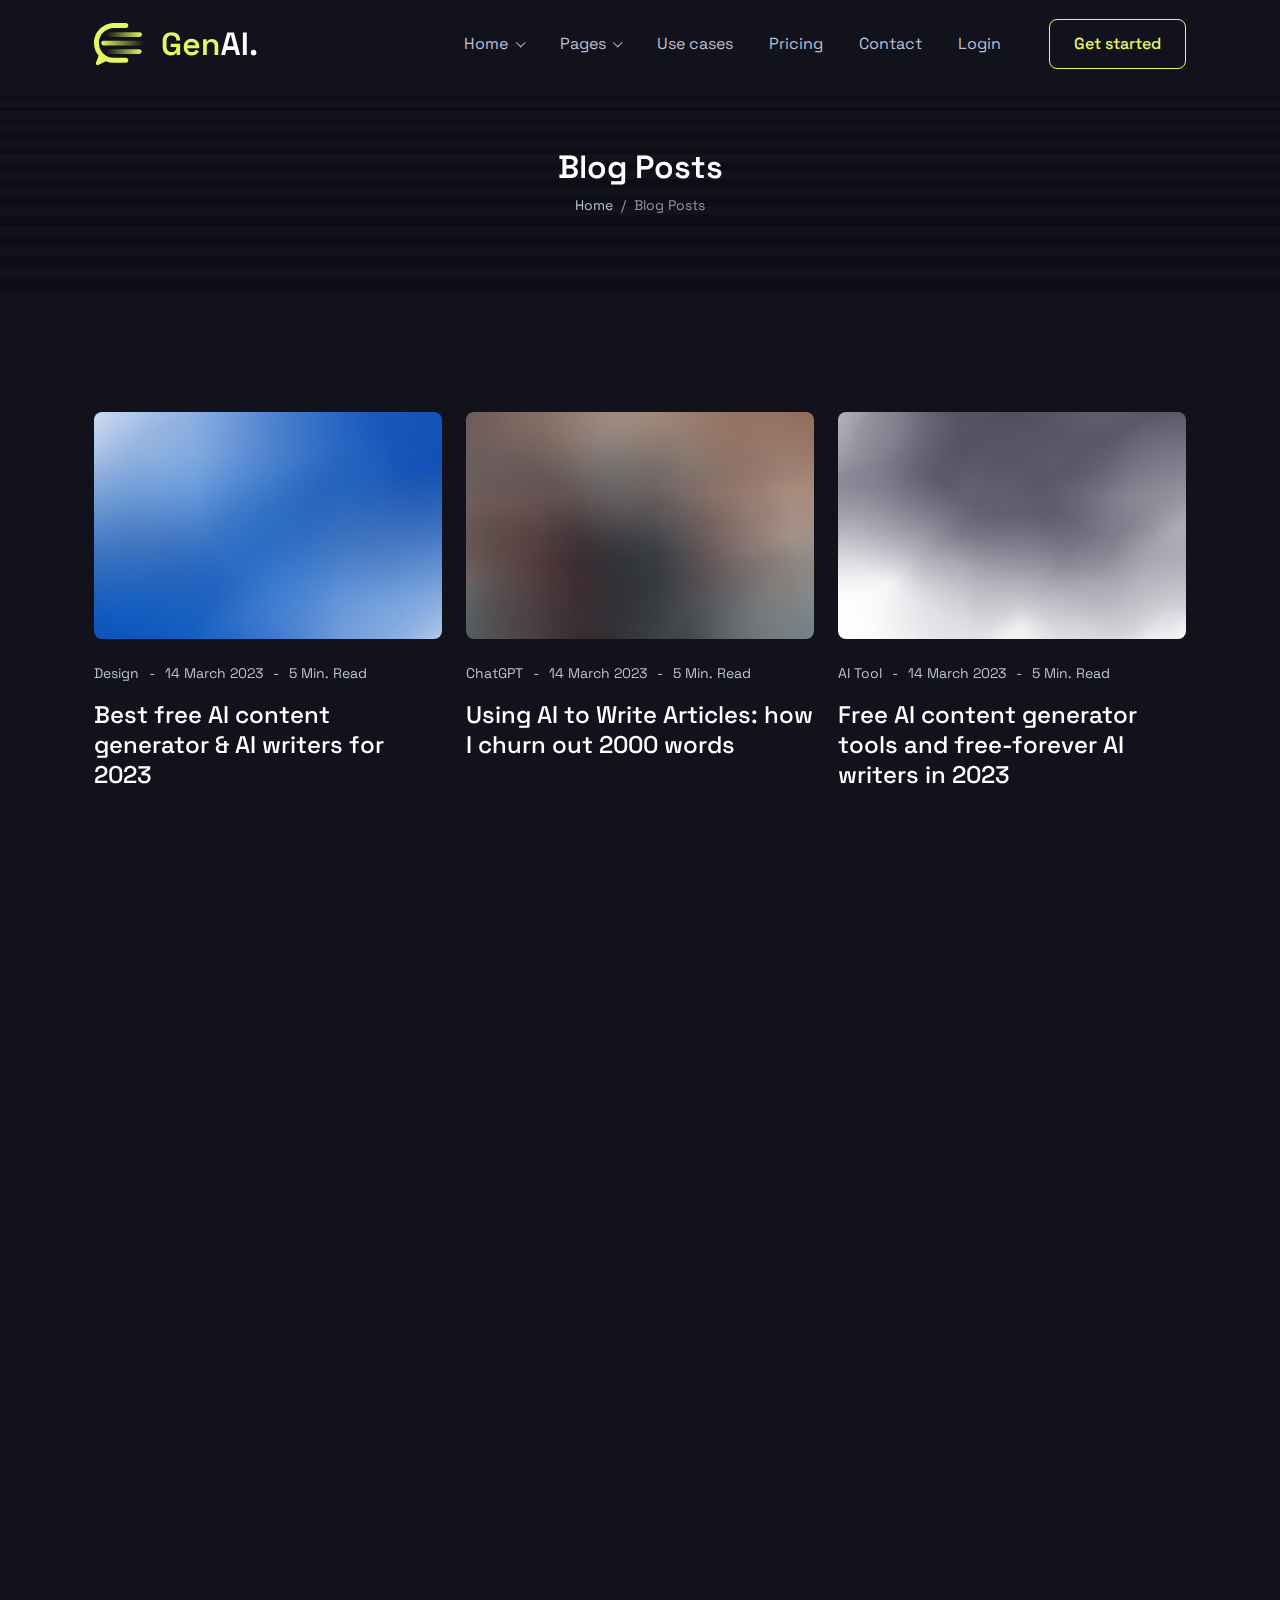
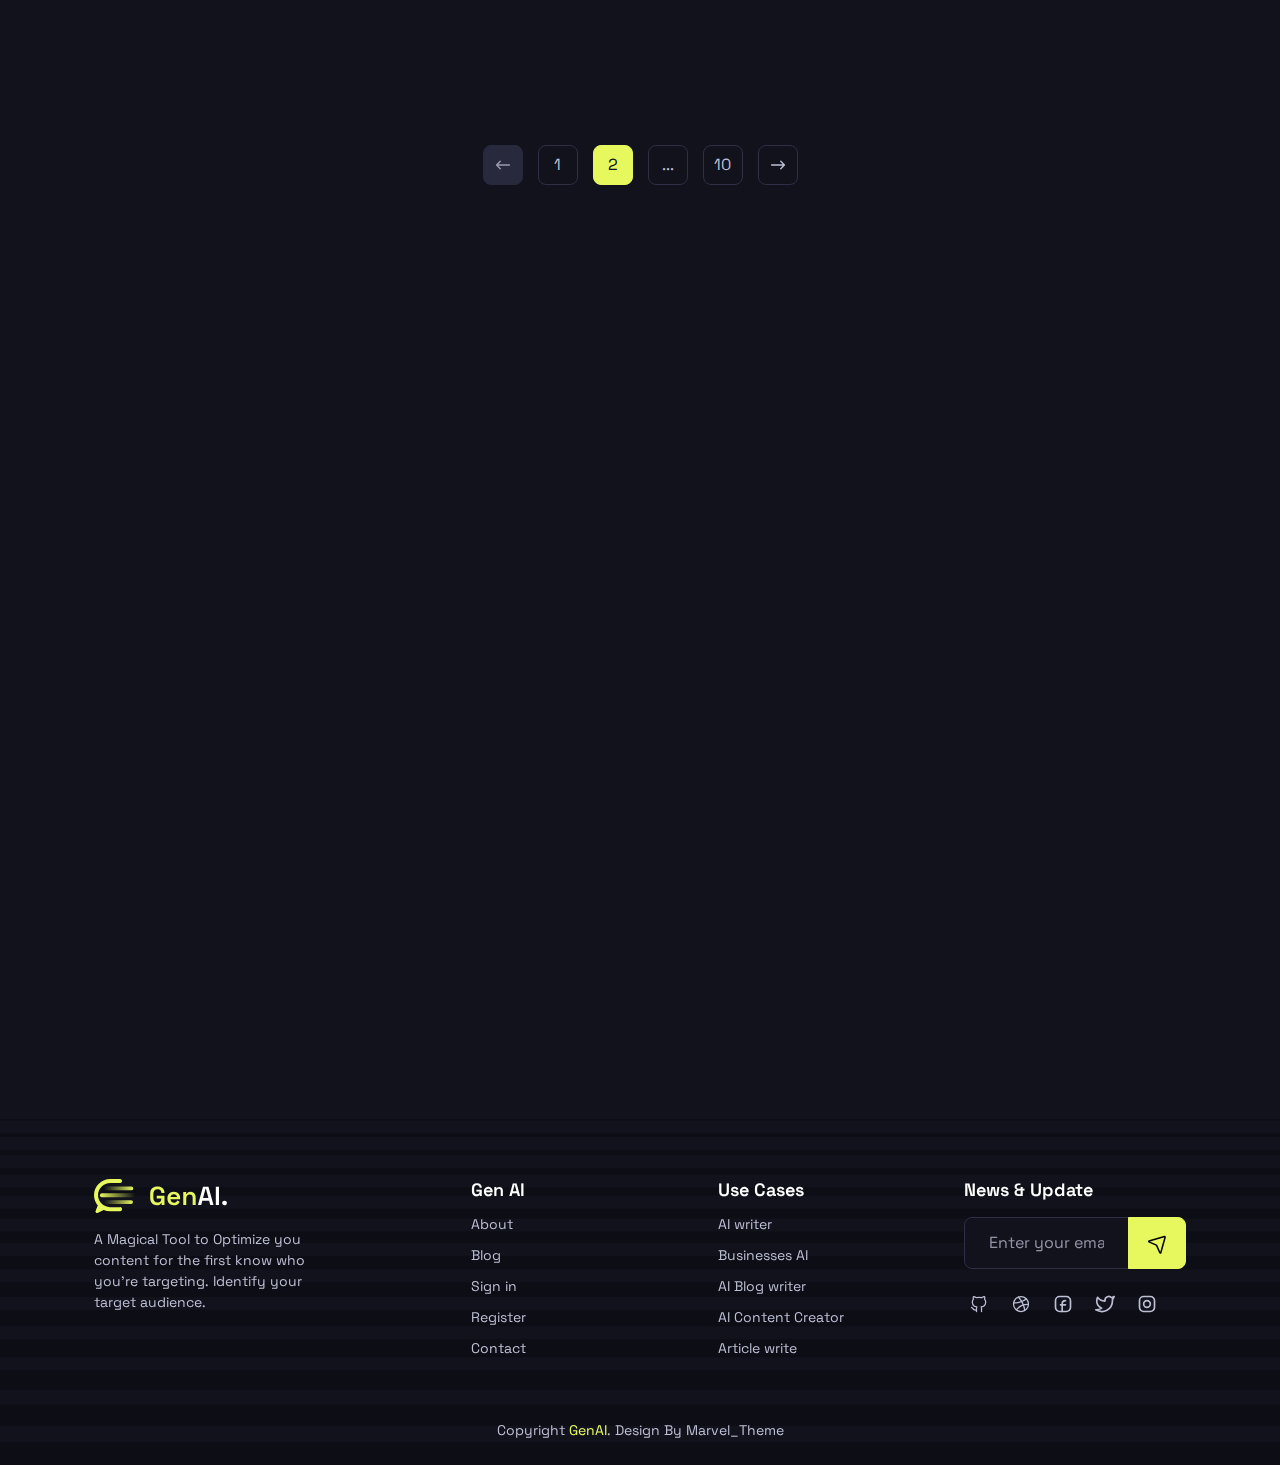
==== blog.html @ 77892fb7 "novo template" ====
<!DOCTYPE html>
<html lang="en" data-bs-theme="dark">

<head>
    <!-- Required meta tags -->
    <meta charset="UTF-8" />
    <meta http-equiv="X-UA-Compatible" content="IE=edge" />
    <meta name="viewport" content="width=device-width, initial-scale=1.0" />

    <!-- Title -->
    <title>GenAI - AI Content Writing & Copywriting HTML5 Landing Page Template</title>

    <!-- SEO meta tags -->
    <meta name="description" content="Author: Marvel Theme, AI content writing and copywriting html5 and Bootstrap 5 landing page template" />

    <!-- Favicon -->
    <link rel="icon" href="assets/images/favicon.svg" type="image/svg+xml" />

    <!-- CSS -->
    <link rel="stylesheet" href="assets/css/plugins.css" />
    <link rel="stylesheet" href="assets/css/style.css" />
</head>

<body>
    <div class="wrapper d-flex flex-column justify-between">
        <!-- Navbar -->
        <nav class="navbar navbar-expand-lg fixed-top bg-dark" data-bs-theme="dark">
            <div class="container">
                <!-- Logo -->
                <a class="navbar-brand" href="index.html">
                    <img src="assets/images/logo.svg" alt="" width="165" />
                </a>

                <!-- Navbar toggler button -->
                <button class="navbar-toggler" type="button" data-bs-toggle="collapse" data-bs-target="#navbarContent" aria-controls="navbarContent" aria-expanded="false" aria-label="Toggle navigation">
                    <div class="navbar-toggler-icon">
                        <span></span>
                        <span></span>
                        <span></span>
                    </div>
                </button>

                <!-- Navbar content -->
                <div class="collapse navbar-collapse" id="navbarContent">
                    <div class="navbar-content-inner ms-lg-auto d-flex flex-column flex-lg-row align-lg-center gap-4 gap-lg-10 p-2 p-lg-0">
                        <ul class="navbar-nav gap-lg-2 gap-xl-5">
                            <li class="nav-item dropdown">
                                <a class="nav-link dropdown-toggle " href="#" role="button" data-bs-toggle="dropdown" aria-expanded="false">
                                    Home
                                </a>
                                <ul class="dropdown-menu">
                                    <li><a class="dropdown-item" href="index.html">Home one</a></li>
                                    <li><a class="dropdown-item" href="index-lite.html">Home one lite</a></li>
                                    <li><a class="dropdown-item" href="index-2.html">Home two</a></li>
                                    <li><a class="dropdown-item" href="index-2-lite.html">Home two lite</a></li>
                                </ul>
                            </li>
                            <li class="nav-item dropdown">
                                <a class="nav-link dropdown-toggle" href="#" role="button" data-bs-toggle="dropdown" aria-expanded="false">
                                    Pages
                                </a>
                                <ul class="dropdown-menu megamenu megamenu-cols-2">
                                    <li><a class="dropdown-item " href="about.html">About</a></li>
                                    <li><a class="dropdown-item " href="about-lite.html">About lite</a></li>
                                    <li><a class="dropdown-item " href="contact.html">Contact</a></li>
                                    <li><a class="dropdown-item " href="contact-lite.html">Contact lite</a></li>
                                    <li><a class="dropdown-item active" href="blog.html">Blog</a></li>
                                    <li><a class="dropdown-item " href="blog-lite.html">Blog lite</a></li>
                                    <li><a class="dropdown-item " href="article.html">Article</a></li>
                                    <li><a class="dropdown-item " href="article-lite.html">Article lite</a></li>
                                    <li><a class="dropdown-item " href="use-cases.html">Use cases</a></li>
                                    <li><a class="dropdown-item " href="use-cases-lite.html">Use cases lite</a></li>
                                    <li><a class="dropdown-item " href="use-cases-details.html">Case details</a></li>
                                    <li><a class="dropdown-item " href="use-cases-details-lite.html">Case details lite</a></li>
                                    <li><a class="dropdown-item " href="pricing-plan.html">Pricing</a></li>
                                    <li><a class="dropdown-item " href="pricing-plan-lite.html">Pricing lite</a></li>
                                    <li><a class="dropdown-item" href="login.html">Login</a></li>
                                    <li><a class="dropdown-item" href="login-lite.html">Login lite</a></li>
                                    <li><a class="dropdown-item" href="register.html">Register</a></li>
                                    <li><a class="dropdown-item" href="register-lite.html">Register lite</a></li>
                                    <li><a class="dropdown-item" href="forgot-password.html">Forgot password</a></li>
                                    <li><a class="dropdown-item" href="forgot-password-lite.html">Forgot password lite</a></li>
                                    <li><a class="dropdown-item " href="404.html">404</a></li>
                                    <li><a class="dropdown-item " href="404-lite.html">404 lite</a></li>
                                </ul>
                            </li>
                            <li class="nav-item">
                                <a class="nav-link " href="use-cases.html">Use cases</a>
                            </li>
                            <li class="nav-item">
                                <a class="nav-link " href="pricing-plan.html">Pricing</a>
                            </li>
                            <li class="nav-item">
                                <a class="nav-link " href="contact.html">Contact</a>
                            </li>
                            <li class="nav-item">
                                <a class="nav-link" href="login.html">Login</a>
                            </li>
                        </ul>
                        <div class="">
                            <a href="login.html" class="btn btn-outline-primary-dark">Get started</a>
                        </div>
                    </div>
                </div>
            </div>
        </nav>


        <main class="flex-grow-1">
            <!-- Page Header -->
            <section class="py-10 py-lg-15 bg-striped" data-aos="fade-up-sm" data-aos-delay="50">
                <div class="container">
                    <div class="text-center">
                        <h3 class="text-white mb-2">Blog Posts</h3>
                        <nav aria-label="breadcrumb">
                            <ol class="breadcrumb justify-center fs-sm">
                                <li class="breadcrumb-item"><a href="index.html">Home</a></li>
                                <li class="breadcrumb-item active" aria-current="page">Blog Posts</li>
                            </ol>
                        </nav>
                    </div>
                </div>
            </section>


            <!-- Blog -->
            <section class="pt-20 pb-10 pt-lg-30 pb-lg-15">
                <div class="container">
                    <div class="row row-cols-1 row-cols-md-2 row-cols-lg-3 gx-6 gy-10 gy-lg-16">
                        <div class="col" data-aos="fade-up-sm" data-aos-delay="50">
                            <div class="blog-card card border-0">
                                <div class="card-header border-0 bg-transparent ratio ratio-6x4 rounded overflow-hidden">
                                    <a href="article.html" class="d-block">
                                        <img src="assets/images/thumbnails/1.jpg" alt="" class="img-fluid post-thumbnail w-full h-full object-cover" />
                                    </a>
                                </div>
                                <div class="card-body p-0 mt-6">
                                    <ul class="list-unstyled d-flex flex-wrap align-center fs-sm meta-list">
                                        <li>Design</li>
                                        <li>14 March 2023</li>
                                        <li>5 Min. Read</li>
                                    </ul>

                                    <h4 class="post-title fw-medium mb-0">
                                        <a href="article.html">Best free AI content generator & AI writers for 2023</a>
                                    </h4>
                                </div>
                            </div>
                        </div>
                        <div class="col" data-aos="fade-up-sm" data-aos-delay="100">
                            <div class="blog-card card border-0">
                                <div class="card-header border-0 bg-transparent ratio ratio-6x4 rounded overflow-hidden">
                                    <a href="article.html" class="d-block">
                                        <img src="assets/images/thumbnails/2.jpg" alt="" class="img-fluid post-thumbnail w-full h-full object-cover" />
                                    </a>
                                </div>
                                <div class="card-body p-0 mt-6">
                                    <ul class="list-unstyled d-flex flex-wrap align-center fs-sm meta-list">
                                        <li>ChatGPT</li>
                                        <li>14 March 2023</li>
                                        <li>5 Min. Read</li>
                                    </ul>

                                    <h4 class="post-title fw-medium mb-0">
                                        <a href="article.html">Using AI to Write Articles: how I churn out 2000 words</a>
                                    </h4>
                                </div>
                            </div>
                        </div>
                        <div class="col" data-aos="fade-up-sm" data-aos-delay="150">
                            <div class="blog-card card border-0">
                                <div class="card-header border-0 bg-transparent ratio ratio-6x4 rounded overflow-hidden">
                                    <a href="article.html" class="d-block">
                                        <img src="assets/images/thumbnails/3.jpg" alt="" class="img-fluid post-thumbnail w-full h-full object-cover" />
                                    </a>
                                </div>
                                <div class="card-body p-0 mt-6">
                                    <ul class="list-unstyled d-flex flex-wrap align-center fs-sm meta-list">
                                        <li>AI Tool</li>
                                        <li>14 March 2023</li>
                                        <li>5 Min. Read</li>
                                    </ul>

                                    <h4 class="post-title fw-medium mb-0">
                                        <a href="article.html">Free AI content generator tools and free-forever AI writers in 2023</a>
                                    </h4>
                                </div>
                            </div>
                        </div>
                        <div class="col" data-aos="fade-up-sm" data-aos-delay="50">
                            <div class="blog-card card border-0">
                                <div class="card-header border-0 bg-transparent ratio ratio-6x4 rounded overflow-hidden">
                                    <a href="article.html" class="d-block">
                                        <img src="assets/images/thumbnails/4.jpg" alt="" class="img-fluid post-thumbnail w-full h-full object-cover" />
                                    </a>
                                </div>
                                <div class="card-body p-0 mt-6">
                                    <ul class="list-unstyled d-flex flex-wrap align-center fs-sm meta-list">
                                        <li>Design</li>
                                        <li>14 March 2023</li>
                                        <li>5 Min. Read</li>
                                    </ul>

                                    <h4 class="post-title fw-medium mb-0">
                                        <a href="article.html">Best free AI content generator & AI writers for 2023</a>
                                    </h4>
                                </div>
                            </div>
                        </div>
                        <div class="col" data-aos="fade-up-sm" data-aos-delay="100">
                            <div class="blog-card card border-0">
                                <div class="card-header border-0 bg-transparent ratio ratio-6x4 rounded overflow-hidden">
                                    <a href="article.html" class="d-block">
                                        <img src="assets/images/thumbnails/5.jpg" alt="" class="img-fluid post-thumbnail w-full h-full object-cover" />
                                    </a>
                                </div>
                                <div class="card-body p-0 mt-6">
                                    <ul class="list-unstyled d-flex flex-wrap align-center fs-sm meta-list">
                                        <li>ChatGPT</li>
                                        <li>14 March 2023</li>
                                        <li>5 Min. Read</li>
                                    </ul>

                                    <h4 class="post-title fw-medium mb-0">
                                        <a href="article.html">Using AI to Write Articles: how I churn out 2000 words</a>
                                    </h4>
                                </div>
                            </div>
                        </div>
                        <div class="col" data-aos="fade-up-sm" data-aos-delay="150">
                            <div class="blog-card card border-0">
                                <div class="card-header border-0 bg-transparent ratio ratio-6x4 rounded overflow-hidden">
                                    <a href="article.html" class="d-block">
                                        <img src="assets/images/thumbnails/6.jpg" alt="" class="img-fluid post-thumbnail w-full h-full object-cover" />
                                    </a>
                                </div>
                                <div class="card-body p-0 mt-6">
                                    <ul class="list-unstyled d-flex flex-wrap align-center fs-sm meta-list">
                                        <li>AI Tool</li>
                                        <li>14 March 2023</li>
                                        <li>5 Min. Read</li>
                                    </ul>

                                    <h4 class="post-title fw-medium mb-0">
                                        <a href="article.html">Free AI content generator tools and free-forever AI writers in 2023</a>
                                    </h4>
                                </div>
                            </div>
                        </div>
                        <div class="col" data-aos="fade-up-sm" data-aos-delay="50">
                            <div class="blog-card card border-0">
                                <div class="card-header border-0 bg-transparent ratio ratio-6x4 rounded overflow-hidden">
                                    <a href="article.html" class="d-block">
                                        <img src="assets/images/thumbnails/7.jpg" alt="" class="img-fluid post-thumbnail w-full h-full object-cover" />
                                    </a>
                                </div>
                                <div class="card-body p-0 mt-6">
                                    <ul class="list-unstyled d-flex flex-wrap align-center fs-sm meta-list">
                                        <li>Design</li>
                                        <li>14 March 2023</li>
                                        <li>5 Min. Read</li>
                                    </ul>

                                    <h4 class="post-title fw-medium mb-0">
                                        <a href="article.html">Best free AI content generator & AI writers for 2023</a>
                                    </h4>
                                </div>
                            </div>
                        </div>
                        <div class="col" data-aos="fade-up-sm" data-aos-delay="100">
                            <div class="blog-card card border-0">
                                <div class="card-header border-0 bg-transparent ratio ratio-6x4 rounded overflow-hidden">
                                    <a href="article.html" class="d-block">
                                        <img src="assets/images/thumbnails/8.jpg" alt="" class="img-fluid post-thumbnail w-full h-full object-cover" />
                                    </a>
                                </div>
                                <div class="card-body p-0 mt-6">
                                    <ul class="list-unstyled d-flex flex-wrap align-center fs-sm meta-list">
                                        <li>ChatGPT</li>
                                        <li>14 March 2023</li>
                                        <li>5 Min. Read</li>
                                    </ul>

                                    <h4 class="post-title fw-medium mb-0">
                                        <a href="article.html">Using AI to Write Articles: how I churn out 2000 words</a>
                                    </h4>
                                </div>
                            </div>
                        </div>
                        <div class="col" data-aos="fade-up-sm" data-aos-delay="150">
                            <div class="blog-card card border-0">
                                <div class="card-header border-0 bg-transparent ratio ratio-6x4 rounded overflow-hidden">
                                    <a href="article.html" class="d-block">
                                        <img src="assets/images/thumbnails/9.jpg" alt="" class="img-fluid post-thumbnail w-full h-full object-cover" />
                                    </a>
                                </div>
                                <div class="card-body p-0 mt-6">
                                    <ul class="list-unstyled d-flex flex-wrap align-center fs-sm meta-list">
                                        <li>AI Tool</li>
                                        <li>14 March 2023</li>
                                        <li>5 Min. Read</li>
                                    </ul>

                                    <h4 class="post-title fw-medium mb-0">
                                        <a href="article.html">Free AI content generator tools and free-forever AI writers in 2023</a>
                                    </h4>
                                </div>
                            </div>
                        </div>
                    </div>

                    <div class="text-center mt-18">
                        <ul class="pagination flex-wrap justify-center gap-4">
                            <li class="page-item">
                                <a class="page-link disabled" href="#" aria-label="Previous">
                                    <svg xmlns="http://www.w3.org/2000/svg" fill="none" stroke="currentColor" stroke-linecap="round" stroke-linejoin="round" stroke-width="1.5" viewBox="0 0 24 24" width="24" height="24">
                                        <path stroke="none" d="M0 0h24v24H0z" />
                                        <path d="M5 12h14M5 12l4 4m-4-4 4-4" />
                                    </svg>
                                </a>
                            </li>
                            <li class="page-item"><a class="page-link" href="#">1</a></li>
                            <li class="page-item"><a class="page-link active" href="#">2</a></li>
                            <li class="page-item"><a class="page-link" href="#">...</a></li>
                            <li class="page-item"><a class="page-link" href="#">10</a></li>
                            <li class="page-item">
                                <a class="page-link" href="#" aria-label="Next">
                                    <svg xmlns="http://www.w3.org/2000/svg" fill="none" stroke="currentColor" stroke-linecap="round" stroke-linejoin="round" stroke-width="1.5" viewBox="0 0 24 24" width="24" height="24">
                                        <path stroke="none" d="M0 0h24v24H0z" />
                                        <path d="M5 12h14m-4 4 4-4m-4-4 4 4" />
                                    </svg>
                                </a>
                            </li>
                        </ul>
                    </div>
                </div>
            </section>

            <!-- CTA -->
            <section class="cta-section py-10 py-lg-15" data-aos="fade-up-sm" data-aos-offset="150">
                <div class="container">
                    <div class="rounded-5 border position-relative z-1 bg-dark-blue-4">
                        <div class="animate-scale position-absolute w-full h-full z-n1">
                            <img src="assets/images/shapes/blurry-shape-4.svg" alt="" class="bg-shape img-fluid" />
                        </div>
                        <div class="row justify-center">
                            <div class="col-lg-10">
                                <div class="text-center pt-6 px-6 pt-md-10 px-md-10 pt-lg-18 px-lg-18">
                                    <h2 class="mb-6 text-white">
                                        Using
                                        <span class="text-primary-dark">GenAI</span>
                                        you can save hours each week creating long-form content.
                                    </h2>
                                    <a href="login.html" class="btn btn-primary-dark">Get Started Free</a>
                                    <div class="cta-image-container mt-10">
                                        <svg xmlns="http://www.w3.org/2000/svg" fill="none" viewBox="0 0 34 90" class="text-primary-dark arrow-shape">
                                            <path fill="currentColor" d="M3.724 2.303c8.095 4.54 13.968 13.648 16.408 22.434 2.336 8.415 2.426 20.276-5.705 25.79-2.961 2.01-7.092 2.24-8.781-1.444-1.571-3.422.29-7.096 3.683-8.452 9.162-3.663 16.334 8.02 18.234 15.324a30.563 30.563 0 0 1 .279 14.195c-.952 4.334-2.866 9.283-6.298 12.254-.494.427-1.3-.29-.971-.84 1.77-2.928 3.677-5.571 4.79-8.851 1.155-3.405 1.62-7.048 1.44-10.626-.358-7.103-3.568-15.745-10.125-19.354-3.476-1.912-10.316-1.353-10.055 3.973.107 2.158 1.647 4.035 3.933 3.81 2.086-.209 4.001-1.766 5.333-3.279 5.427-6.16 4.857-15.89 2.67-23.215a39.21 39.21 0 0 0-5.682-11.577c-2.69-3.76-6.017-6.61-9.592-9.472-.35-.277.039-.896.44-.67Z" />
                                            <path fill="currentColor" d="M1.562.977c9.931 2.79 17.058 11.508 19.312 21.4 1.085 4.762 1.187 9.7.548 14.54-.653 4.937-1.854 10.549-4.949 14.589-2.156 2.82-7.305 5.961-10.266 2.388-2.608-3.142-2.18-9.094.45-12.093 2.945-3.356 8.048-2.969 11.491-.718 4.112 2.688 6.675 7.596 8.265 12.12 3.48 9.905 2.395 21.33-3.11 30.327-.527.858-1.947.203-1.423-.676 3.935-6.565 5.559-14.253 4.688-21.84-.443-3.864-1.552-7.677-3.306-11.147-2.011-3.973-5.078-8.396-9.854-8.994-5.273-.66-7.99 4.089-7.3 8.82.403 2.76 1.938 4.99 5.042 4.079 2.519-.74 4.35-3.051 5.51-5.296 3.708-7.194 4.563-16.802 3.066-24.658C17.848 13.969 11.217 4.92 1.373 1.995.736 1.812.917.797 1.563.977Z" />
                                            <path fill="currentColor" d="M21.218 73.052c.375 2.062.446 4.204.634 6.29.088.987.18 1.975.266 2.964.04.457-.025 2.873.383 3.085.21.11 2.177-1.456 2.452-1.64l2.452-1.641c1.595-1.065 3.329-2.678 5.205-3.148.671-.169 1.174.542.746 1.106-.792 1.05-1.99 1.644-3.08 2.36-1.23.812-2.464 1.62-3.695 2.432-1.142.748-3.43 3.037-4.974 2.3-1.476-.7-.955-3.793-1.042-5.105-.198-2.945-.602-5.957-.531-8.906a.595.595 0 0 1 1.184-.097Z" />
                                            <path fill="currentColor" d="M21.773 73.169c-.032 2.254-.679 4.55-.972 6.789-.338 2.597-.601 5.224-.564 7.844-.465-.225-.933-.454-1.398-.68a76.772 76.772 0 0 0 6.002-4.227c1.876-1.465 3.568-3.521 5.632-4.678.6-.336 1.581.26 1.137.983-1.181 1.924-3.415 3.456-5.165 4.844a64.808 64.808 0 0 1-6.607 4.574c-.694.421-1.465-.14-1.385-.91.27-2.565.462-5.128.849-7.683.348-2.297.616-4.895 1.59-7.019.19-.398.887-.308.88.163Z" />
                                            <path fill="currentColor" d="M22.85 71.546c-.873 5.764-1.778 11.525-2.588 17.298-.462-.304-.922-.605-1.384-.91 2.439-1.254 4.864-2.527 7.207-3.954 2.158-1.317 4.212-3.127 6.536-4.109.733-.31 1.331.688.841 1.25-1.713 1.972-4.396 3.318-6.619 4.634-2.326 1.378-4.712 2.663-7.172 3.78-.633.287-1.294-.395-1.174-1.015 1.098-5.725 2.104-11.464 3.137-17.2.137-.79 1.337-.563 1.215.226Z" />
                                        </svg>
                                        <div class="cta-img rounded-top-4">
                                            <img src="assets/images/screens/screen-1.jpg" alt="" class="img-fluid w-full h-full object-cover" />
                                        </div>
                                    </div>
                                </div>
                            </div>
                        </div>
                    </div>
                </div>
            </section>

        </main>

        <!-- Footer -->
        <footer class="footer bg-striped pt-10 pt-lg-15">
            <div class="container">
                <div class="row g-10">
                    <div class="col-lg-9 col-xl-8 order-lg-2">
                        <div class="row g-6">
                            <div class="col-md-4 col-lg-4">
                                <div class="footer-widget text-center text-md-start">
                                    <h6 class="text-white mb-2">Gen AI</h6>
                                    <ul class="link-list list-unstyled mb-0">
                                        <li>
                                            <a href="about.html">About</a>
                                        </li>
                                        <li>
                                            <a href="blog.html">Blog</a>
                                        </li>
                                        <li>
                                            <a href="login.html">Sign in</a>
                                        </li>
                                        <li>
                                            <a href="register.html">Register</a>
                                        </li>
                                        <li>
                                            <a href="contact.html">Contact</a>
                                        </li>
                                    </ul>
                                </div>
                            </div>
                            <div class="col-md-4 col-lg-4">
                                <div class="footer-widget text-center text-md-start">
                                    <h6 class="text-white mb-2">Use Cases</h6>
                                    <ul class="link-list list-unstyled mb-0">
                                        <li>
                                            <a href="use-cases-details.html">AI writer</a>
                                        </li>
                                        <li>
                                            <a href="use-cases-details.html">Businesses AI</a>
                                        </li>
                                        <li>
                                            <a href="use-cases-details.html">AI Blog writer</a>
                                        </li>
                                        <li>
                                            <a href="use-cases-details.html">AI Content Creator</a>
                                        </li>
                                        <li>
                                            <a href="use-cases-details.html">Article write</a>
                                        </li>
                                    </ul>
                                </div>
                            </div>
                            <div class="col-md-4 col-lg-4">
                                <div class="footer-widget text-center text-md-start">
                                    <h6 class="text-white mb-4">News & Update</h6>
                                    <form action="#">
                                        <div class="input-group">
                                            <input type="email" class="form-control" placeholder="Enter your email" />
                                            <button class="btn btn-primary-dark px-4" type="button">
                                                <svg xmlns="http://www.w3.org/2000/svg" fill="none" viewBox="0 0 24 24" width="24" height="24">
                                                    <path stroke="currentColor" stroke-linecap="round" stroke-linejoin="round" stroke-width="1.5" d="m4.031 8.917 15.477-4.334a.5.5 0 0 1 .616.617l-4.333 15.476a.5.5 0 0 1-.94.067l-3.248-7.382a.5.5 0 0 0-.256-.257L3.965 9.856a.5.5 0 0 1 .066-.94v0Z" />
                                                </svg>
                                            </button>
                                        </div>
                                    </form>
                                    <ul class="list-unstyled d-flex flex-wrap align-center justify-center justify-md-start gap-3 social-list mb-0 mt-5">
                                        <li>
                                            <a href="#">
                                                <svg xmlns="http://www.w3.org/2000/svg" fill="none" stroke="currentColor" stroke-linecap="round" stroke-linejoin="round" stroke-width="1.5" viewBox="0 0 24 24">
                                                    <path stroke="none" d="M0 0h24v24H0z" />
                                                    <path d="M9 19c-4.3 1.4-4.3-2.5-6-3m12 5v-3.5c0-1 .1-1.4-.5-2 2.8-.3 5.5-1.4 5.5-6a4.6 4.6 0 0 0-1.3-3.2 4.2 4.2 0 0 0-.1-3.2s-1.1-.3-3.5 1.3a12.3 12.3 0 0 0-6.2 0C6.5 2.8 5.4 3.1 5.4 3.1a4.2 4.2 0 0 0-.1 3.2A4.6 4.6 0 0 0 4 9.5c0 4.6 2.7 5.7 5.5 6-.6.6-.6 1.2-.5 2V21" />
                                                </svg>
                                            </a>
                                        </li>
                                        <li>
                                            <a href="#">
                                                <svg xmlns="http://www.w3.org/2000/svg" fill="none" stroke="currentColor" stroke-linecap="round" stroke-linejoin="round" stroke-width="1.5" class="icon icon-tabler icon-tabler-brand-dribbble" viewBox="0 0 24 24">
                                                    <path stroke="none" d="M0 0h24v24H0z" />
                                                    <circle cx="12" cy="12" r="9" />
                                                    <path d="M9 3.6c5 6 7 10.5 7.5 16.2" />
                                                    <path d="M6.4 19c3.5-3.5 6-6.5 14.5-6.4M3.1 10.75c5 0 9.814-.38 15.314-5" />
                                                </svg>
                                            </a>
                                        </li>
                                        <li>
                                            <a href="#">
                                                <svg xmlns="http://www.w3.org/2000/svg" fill="none" viewBox="0 0 18 18">
                                                    <path stroke="currentColor" stroke-linecap="round" stroke-linejoin="round" stroke-width="1.5" d="M15.75 6v6A3.75 3.75 0 0 1 12 15.75H6A3.75 3.75 0 0 1 2.25 12V6A3.75 3.75 0 0 1 6 2.25h6A3.75 3.75 0 0 1 15.75 6Z" />
                                                    <path stroke="currentColor" stroke-linecap="round" stroke-linejoin="round" stroke-width="1.5" d="M8.25 15.75V9c0-1.641.375-3 3-3m-4.5 3.75h4.5" />
                                                </svg>
                                            </a>
                                        </li>
                                        <li>
                                            <a href="#">
                                                <svg xmlns="http://www.w3.org/2000/svg" fill="none" viewBox="0 0 18 18">
                                                    <path stroke="currentColor" stroke-linecap="round" stroke-linejoin="round" stroke-width="1.5" d="M17.25 2.258s-1.514.894-2.355 1.147A3.36 3.36 0 0 0 9 5.655v.75a7.995 7.995 0 0 1-6.75-3.397s-3 6.75 3.75 9.75a8.73 8.73 0 0 1-5.25 1.5c6.75 3.75 15 0 15-8.625a3.34 3.34 0 0 0-.06-.623c.765-.754 1.56-2.752 1.56-2.752Z" />
                                                </svg>
                                            </a>
                                        </li>
                                        <li>
                                            <a href="#">
                                                <svg xmlns="http://www.w3.org/2000/svg" fill="none" viewBox="0 0 18 18">
                                                    <path stroke="currentColor" stroke-linecap="round" stroke-linejoin="round" stroke-width="1.5" d="M9 12a3 3 0 1 0 0-6 3 3 0 0 0 0 6v0Z" />
                                                    <path stroke="currentColor" stroke-width="1.5" d="M2.25 12V6A3.75 3.75 0 0 1 6 2.25h6A3.75 3.75 0 0 1 15.75 6v6A3.75 3.75 0 0 1 12 15.75H6A3.75 3.75 0 0 1 2.25 12Z" />
                                                </svg>
                                            </a>
                                        </li>
                                    </ul>
                                </div>
                            </div>
                        </div>
                    </div>
                    <div class="col-lg-3 order-lg-1 me-auto">
                        <div class="footer-widget text-center text-lg-start">
                            <a href="">
                                <img src="assets/images/logo.svg" alt="" class="img-fluid" width="135" />
                            </a>
                            <p class="fs-sm mb-0 mt-4">
                                A Magical Tool to Optimize you content for the first know who you're targeting. Identify your
                                target audience.
                            </p>
                        </div>
                    </div>
                </div>

                <div class="text-center py-6 mt-8">
                    <p class="fs-sm mb-0">Copyright <span class="text-primary-dark">GenAI</span>. Design By Marvel_Theme</p>
                </div>
            </div>
        </footer>

    </div>


    <!-- JS -->
    <script src="assets/js/plugins.js"></script>
    <script src="assets/js/main.js"></script>

</body>

</html>
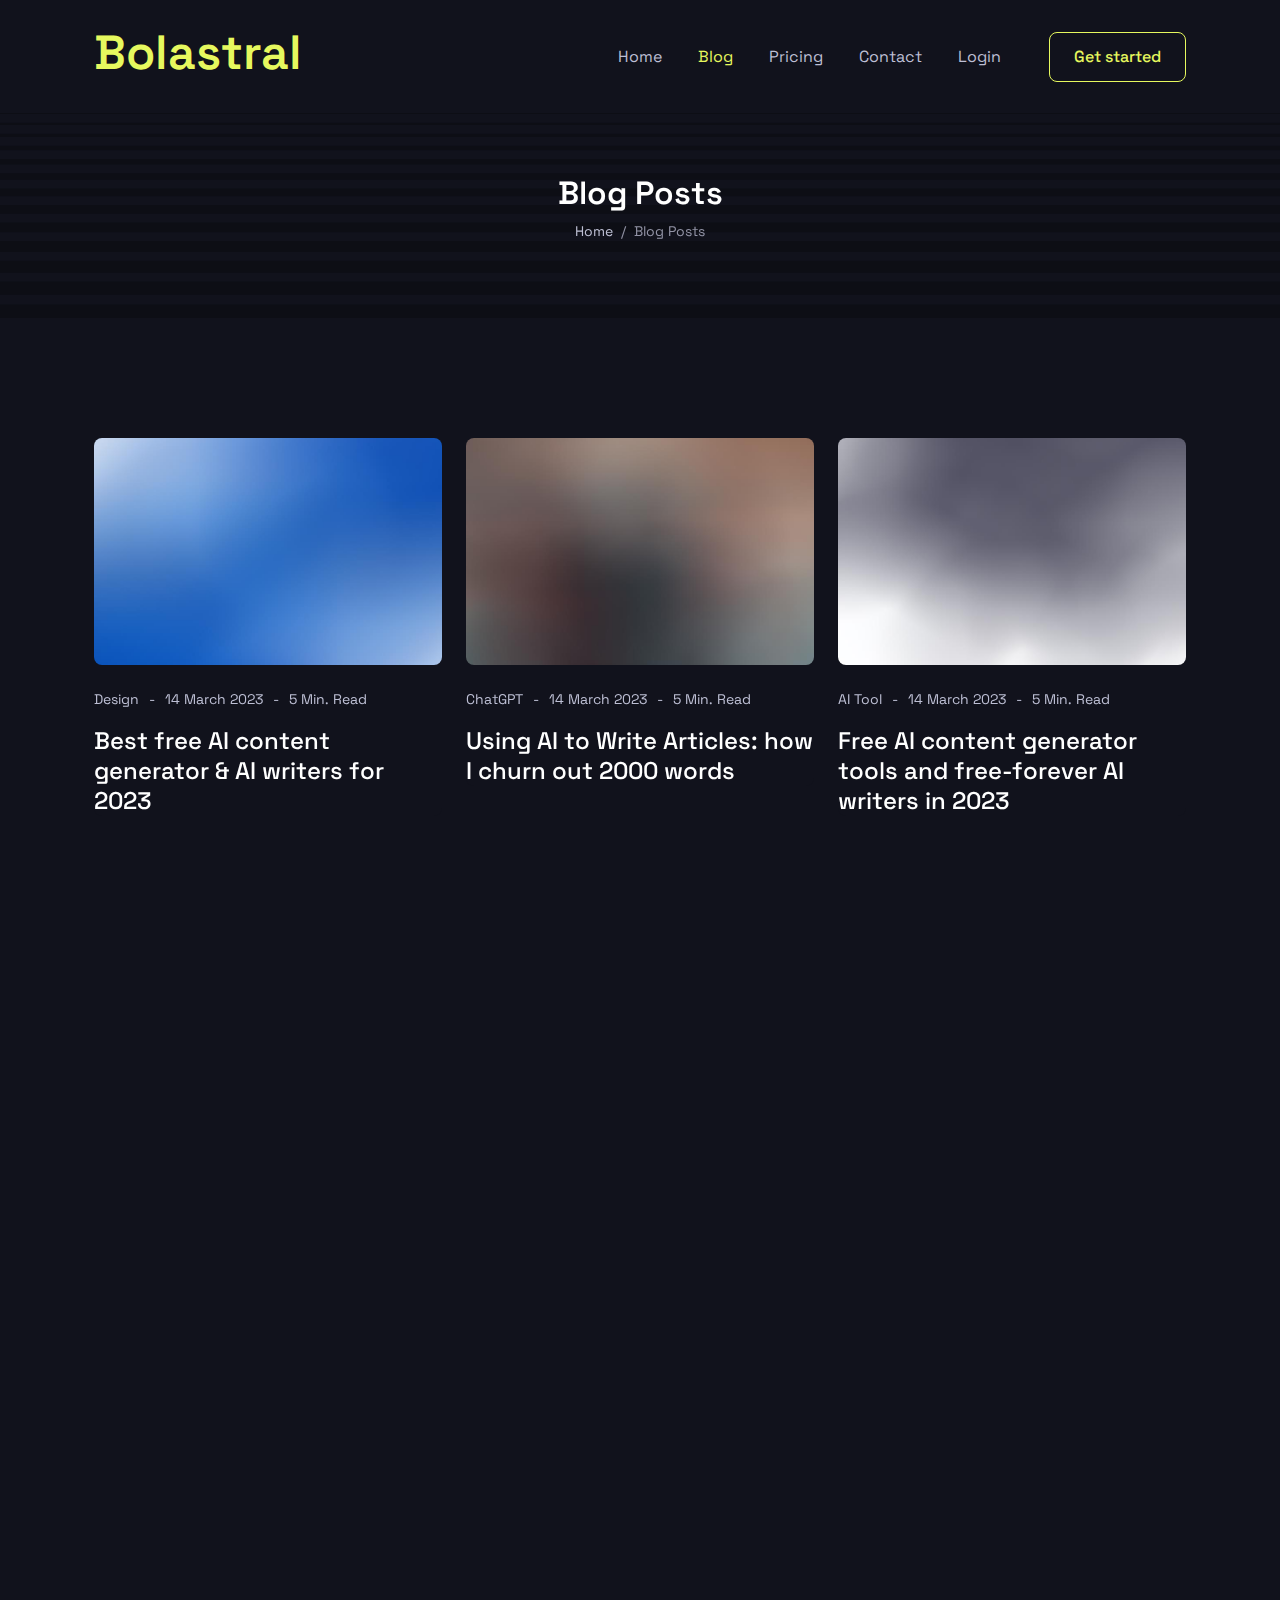
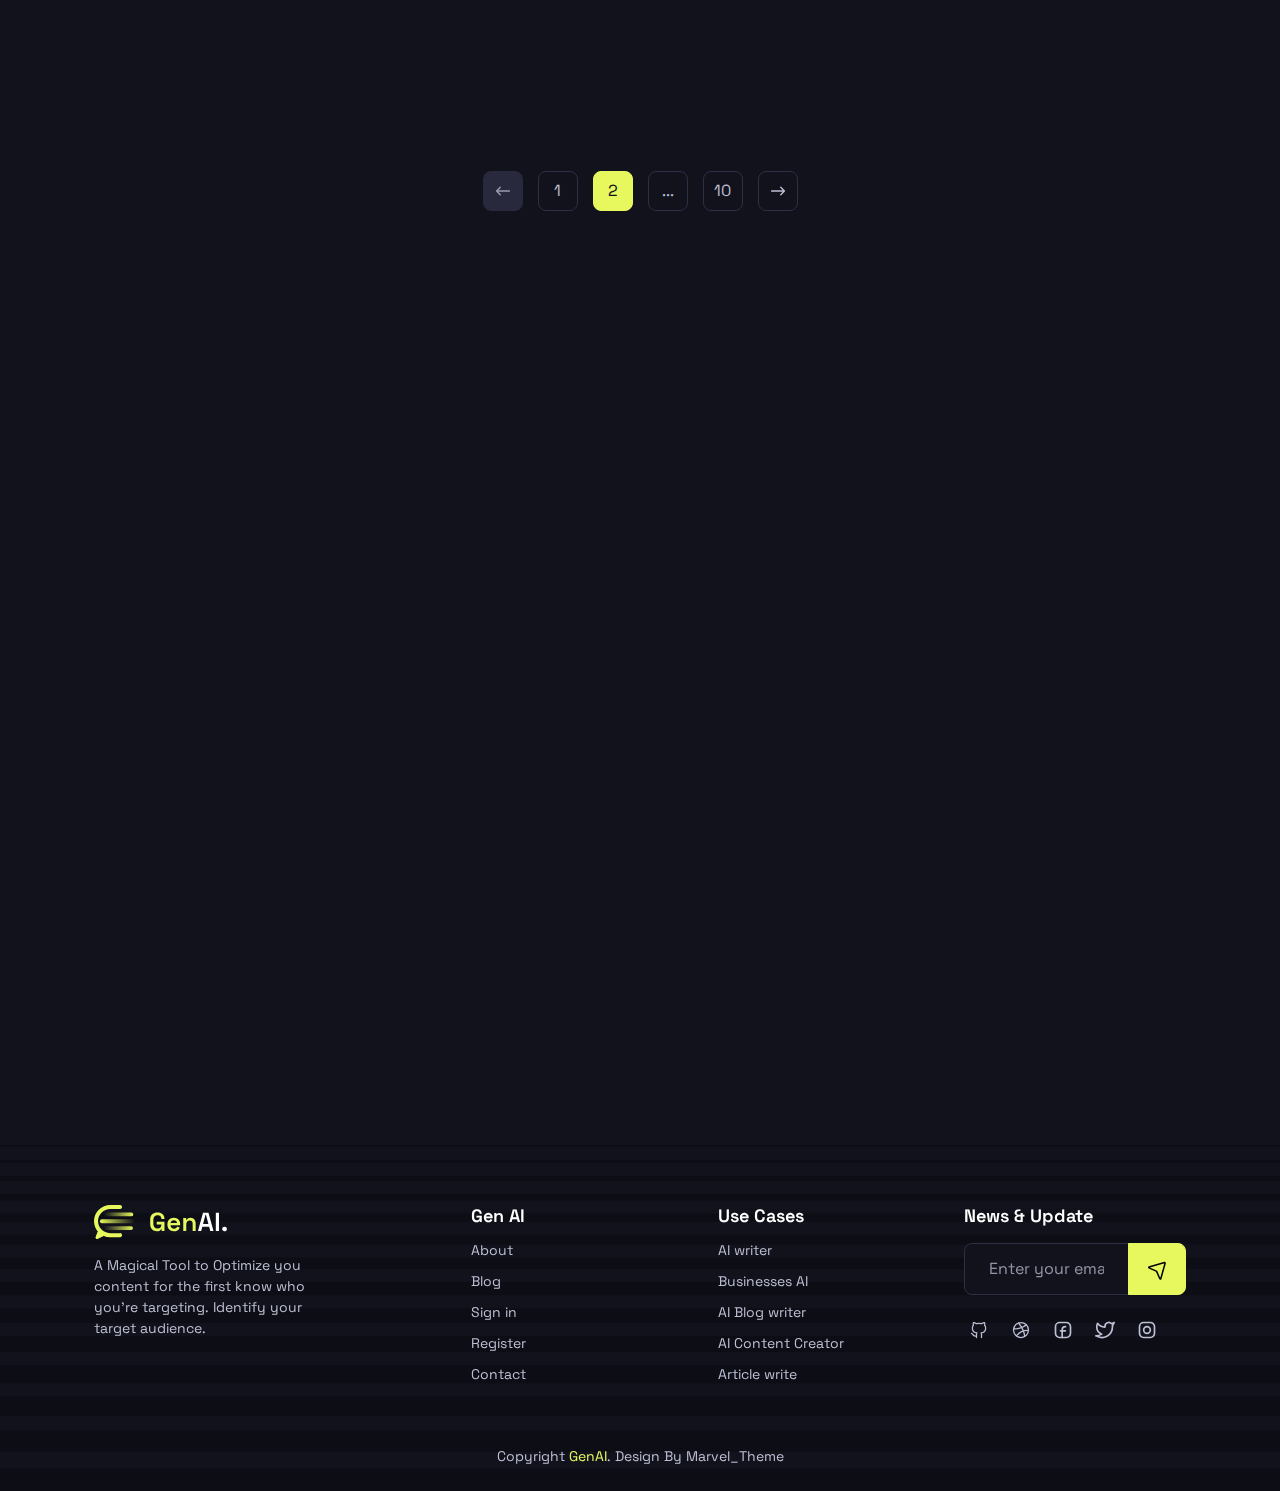
==== commit 9f920eb3: "update menu" ====
--- a/blog.html
+++ b/blog.html
@@ -8,10 +8,11 @@
     <meta name="viewport" content="width=device-width, initial-scale=1.0" />
 
     <!-- Title -->
-    <title>GenAI - AI Content Writing & Copywriting HTML5 Landing Page Template</title>
+    <title>Bolastral</title>
 
     <!-- SEO meta tags -->
-    <meta name="description" content="Author: Marvel Theme, AI content writing and copywriting html5 and Bootstrap 5 landing page template" />
+    <meta name="description"
+        content="Author: Marvel Theme, AI content writing and copywriting html5 and Bootstrap 5 landing page template" />
 
     <!-- Favicon -->
     <link rel="icon" href="assets/images/favicon.svg" type="image/svg+xml" />
@@ -20,6 +21,7 @@
     <link rel="stylesheet" href="assets/css/plugins.css" />
     <link rel="stylesheet" href="assets/css/style.css" />
 </head>
+
 
 <body>
     <div class="wrapper d-flex flex-column justify-between">
@@ -28,11 +30,14 @@
             <div class="container">
                 <!-- Logo -->
                 <a class="navbar-brand" href="index.html">
-                    <img src="assets/images/logo.svg" alt="" width="165" />
+                    <h1 class="text-primary-dark">
+                        Bolastral
+                    </h1>
                 </a>
 
                 <!-- Navbar toggler button -->
-                <button class="navbar-toggler" type="button" data-bs-toggle="collapse" data-bs-target="#navbarContent" aria-controls="navbarContent" aria-expanded="false" aria-label="Toggle navigation">
+                <button class="navbar-toggler" type="button" data-bs-toggle="collapse" data-bs-target="#navbarContent"
+                    aria-controls="navbarContent" aria-expanded="false" aria-label="Toggle navigation">
                     <div class="navbar-toggler-icon">
                         <span></span>
                         <span></span>
@@ -42,50 +47,16 @@
 
                 <!-- Navbar content -->
                 <div class="collapse navbar-collapse" id="navbarContent">
-                    <div class="navbar-content-inner ms-lg-auto d-flex flex-column flex-lg-row align-lg-center gap-4 gap-lg-10 p-2 p-lg-0">
+                    <div
+                        class="navbar-content-inner ms-lg-auto d-flex flex-column flex-lg-row align-lg-center gap-4 gap-lg-10 p-2 p-lg-0">
                         <ul class="navbar-nav gap-lg-2 gap-xl-5">
                             <li class="nav-item dropdown">
-                                <a class="nav-link dropdown-toggle " href="#" role="button" data-bs-toggle="dropdown" aria-expanded="false">
+                                <a class="nav-link" href="index.html">
                                     Home
                                 </a>
-                                <ul class="dropdown-menu">
-                                    <li><a class="dropdown-item" href="index.html">Home one</a></li>
-                                    <li><a class="dropdown-item" href="index-lite.html">Home one lite</a></li>
-                                    <li><a class="dropdown-item" href="index-2.html">Home two</a></li>
-                                    <li><a class="dropdown-item" href="index-2-lite.html">Home two lite</a></li>
-                                </ul>
-                            </li>
-                            <li class="nav-item dropdown">
-                                <a class="nav-link dropdown-toggle" href="#" role="button" data-bs-toggle="dropdown" aria-expanded="false">
-                                    Pages
-                                </a>
-                                <ul class="dropdown-menu megamenu megamenu-cols-2">
-                                    <li><a class="dropdown-item " href="about.html">About</a></li>
-                                    <li><a class="dropdown-item " href="about-lite.html">About lite</a></li>
-                                    <li><a class="dropdown-item " href="contact.html">Contact</a></li>
-                                    <li><a class="dropdown-item " href="contact-lite.html">Contact lite</a></li>
-                                    <li><a class="dropdown-item active" href="blog.html">Blog</a></li>
-                                    <li><a class="dropdown-item " href="blog-lite.html">Blog lite</a></li>
-                                    <li><a class="dropdown-item " href="article.html">Article</a></li>
-                                    <li><a class="dropdown-item " href="article-lite.html">Article lite</a></li>
-                                    <li><a class="dropdown-item " href="use-cases.html">Use cases</a></li>
-                                    <li><a class="dropdown-item " href="use-cases-lite.html">Use cases lite</a></li>
-                                    <li><a class="dropdown-item " href="use-cases-details.html">Case details</a></li>
-                                    <li><a class="dropdown-item " href="use-cases-details-lite.html">Case details lite</a></li>
-                                    <li><a class="dropdown-item " href="pricing-plan.html">Pricing</a></li>
-                                    <li><a class="dropdown-item " href="pricing-plan-lite.html">Pricing lite</a></li>
-                                    <li><a class="dropdown-item" href="login.html">Login</a></li>
-                                    <li><a class="dropdown-item" href="login-lite.html">Login lite</a></li>
-                                    <li><a class="dropdown-item" href="register.html">Register</a></li>
-                                    <li><a class="dropdown-item" href="register-lite.html">Register lite</a></li>
-                                    <li><a class="dropdown-item" href="forgot-password.html">Forgot password</a></li>
-                                    <li><a class="dropdown-item" href="forgot-password-lite.html">Forgot password lite</a></li>
-                                    <li><a class="dropdown-item " href="404.html">404</a></li>
-                                    <li><a class="dropdown-item " href="404-lite.html">404 lite</a></li>
-                                </ul>
                             </li>
                             <li class="nav-item">
-                                <a class="nav-link " href="use-cases.html">Use cases</a>
+                                <a class="nav-link active" href="blog.html">Blog</a>
                             </li>
                             <li class="nav-item">
                                 <a class="nav-link " href="pricing-plan.html">Pricing</a>
--- a/assets/css/style.css
+++ b/assets/css/style.css
@@ -244,6 +244,13 @@
   -webkit-tap-highlight-color: rgba(0, 0, 0, 0);
 }
 
+.advertisement {
+  background-color: #f8f9fa;
+  padding: 2rem;
+  text-align: center;
+  margin: 1rem 0;
+}
+
 hr {
   margin: 1rem 0;
   color: inherit;
